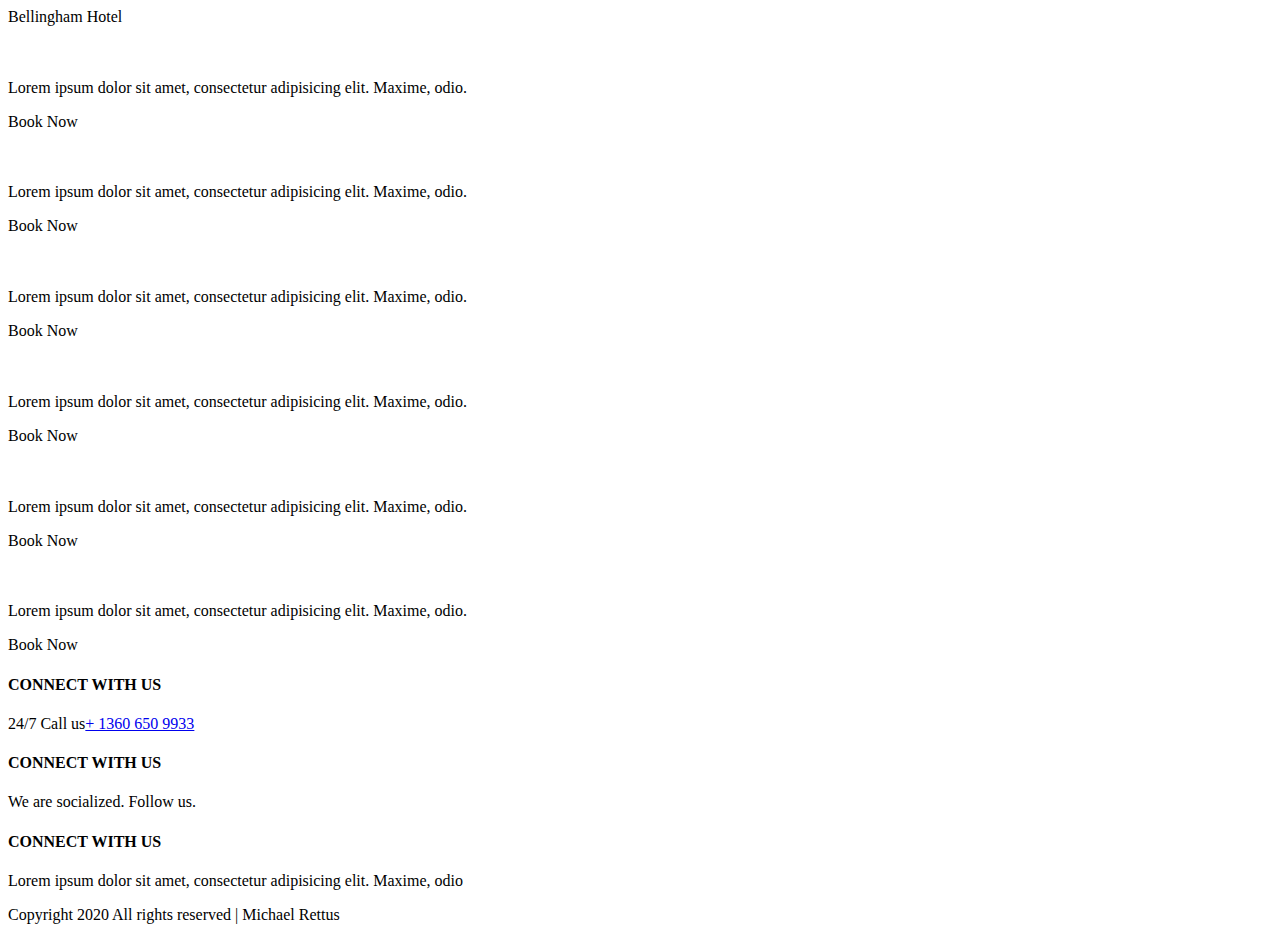
==== room.html @ 9e4bbabf "working on styling now" ====
<!DOCTYPE html>
<html lang="en">
<head>
    <meta charset="UTF-8">
    <meta name="viewport" content="width=device-width, initial-scale=1.0">
    <link rel="stylesheet" href="https://stackpath.bootstrapcdn.com/bootstrap/5.0.0-alpha2/css/bootstrap.min.css" integrity="sha384-DhY6onE6f3zzKbjUPRc2hOzGAdEf4/Dz+WJwBvEYL/lkkIsI3ihufq9hk9K4lVoK" crossorigin="anonymous">
    <title>Rooms | Bellingham Hotel</title>
</head>
<body>
    <div class="container">
        <div class="logo">Bellingham Hotel</div>
        <nav>

        </nav>
    </div>
    <div class="heroimage"></div>
    <div class="clearfix"></div>
    <main>
        <section class = "main-padding" class = "bg-color">
            <div class="container">
                <div class="rooms">
                    <div class="rooms-pic-1">
                        <figure><img class = "img"></figure><div class="rooms-body">
                            <h3 class = "rooms-heading"></h3>
                            <p>Lorem ipsum dolor sit amet, consectetur adipisicing elit. Maxime, odio.</p>
                            <p><a class = "button">Book Now</a></p>
                        </div>
                    </div>
                    <div class="rooms-pic-1">
                        <figure><img class = "img"></figure><div class="rooms-body">
                            <h3 class = "rooms-heading"></h3>
                            <p>Lorem ipsum dolor sit amet, consectetur adipisicing elit. Maxime, odio.</p>
                            <p><a class = "button">Book Now</a></p>
                        </div>
                    </div>
                    <div class="rooms-pic-1">
                        <figure><img class = "img"></figure><div class="rooms-body">
                            <h3 class = "rooms-heading"></h3>
                            <p>Lorem ipsum dolor sit amet, consectetur adipisicing elit. Maxime, odio.</p>
                            <p><a class = "button">Book Now</a></p>
                        </div>
                    </div>
                    <div class="rooms-pic-1">
                        <figure><img class = "img"></figure><div class="rooms-body">
                            <h3 class = "rooms-heading"></h3>
                            <p>Lorem ipsum dolor sit amet, consectetur adipisicing elit. Maxime, odio.</p>
                            <p><a class = "button">Book Now</a></p>
                        </div>
                    </div>
                    <div class="rooms-pic-1">
                        <figure><img class = "img"></figure><div class="rooms-body">
                            <h3 class = "rooms-heading"></h3>
                            <p>Lorem ipsum dolor sit amet, consectetur adipisicing elit. Maxime, odio.</p>
                            <p><a class = "button">Book Now</a></p>
                        </div>
                    </div>
                    <div class="rooms-pic-1">
                        <figure><img class = "img"></figure><div class="rooms-body">
                            <h3 class = "rooms-heading"></h3>
                            <p>Lorem ipsum dolor sit amet, consectetur adipisicing elit. Maxime, odio.</p>
                            <p><a class = "button">Book Now</a></p>
                        </div>
                    </div>
                </div>
            </div>
        </section>
    </main>
    <footer class ="main-footer">
        <div class="container">
            <div class="footer">
                <h4 class="sub-heading">CONNECT WITH US</h4>
                <p>24/7 Call us<a href ="#">+ 1360 650 9933</a></p>
            </div>
            <div class="footer">
                <h4 class="sub-heading">CONNECT WITH US</h4>
                <p>We are socialized. Follow us.</p>
            </div>
            <div class="footer">
                <h4 class="sub-heading">CONNECT WITH US</h4>
                <p>Lorem ipsum dolor sit amet, consectetur adipisicing elit. Maxime, odio</p>
            </div>
        </div>
        <div class="copyright"><i class="far fa-copyright"></i>Copyright 2020 All rights reserved | Michael Rettus</div>
    </footer>
    <script src="https://stackpath.bootstrapcdn.com/bootstrap/5.0.0-alpha2/js/bootstrap.bundle.min.js" integrity="sha384-BOsAfwzjNJHrJ8cZidOg56tcQWfp6y72vEJ8xQ9w6Quywb24iOsW913URv1IS4GD" crossorigin="anonymous"></script>   
</body>
</html>
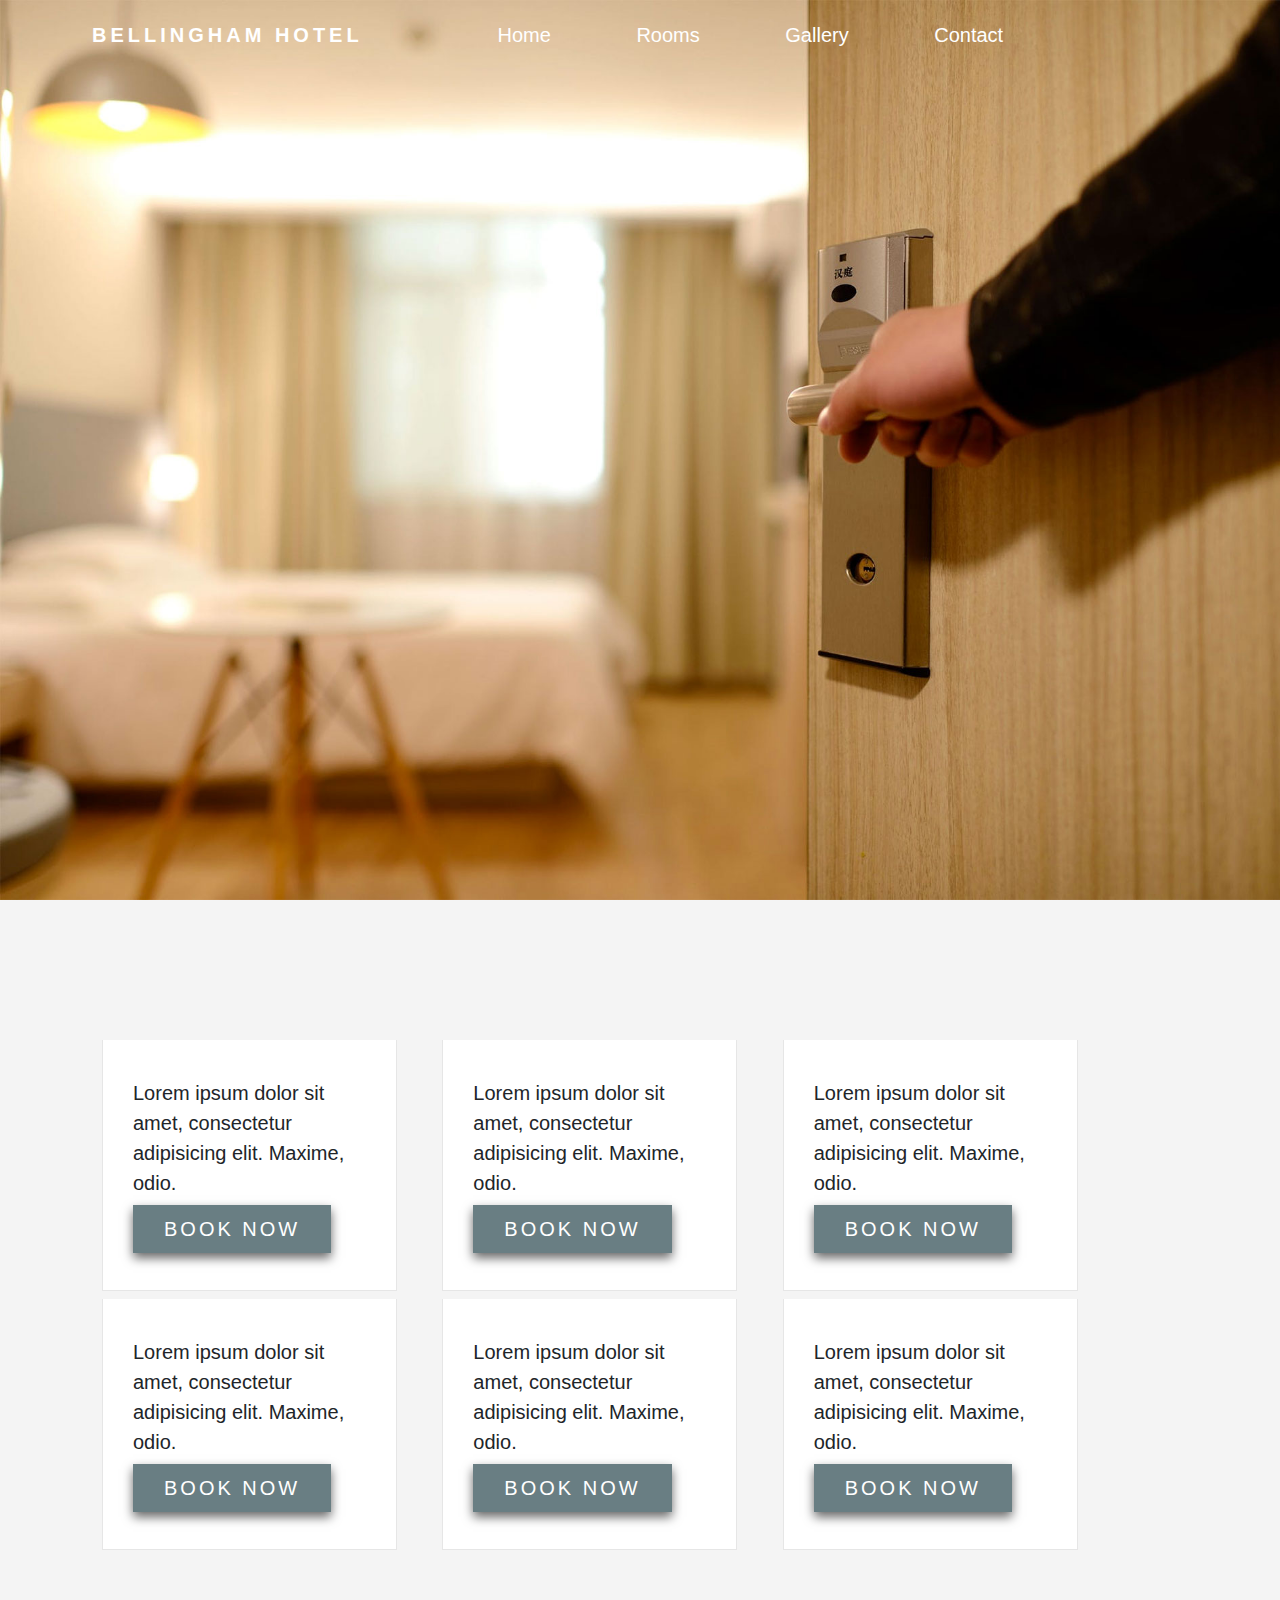
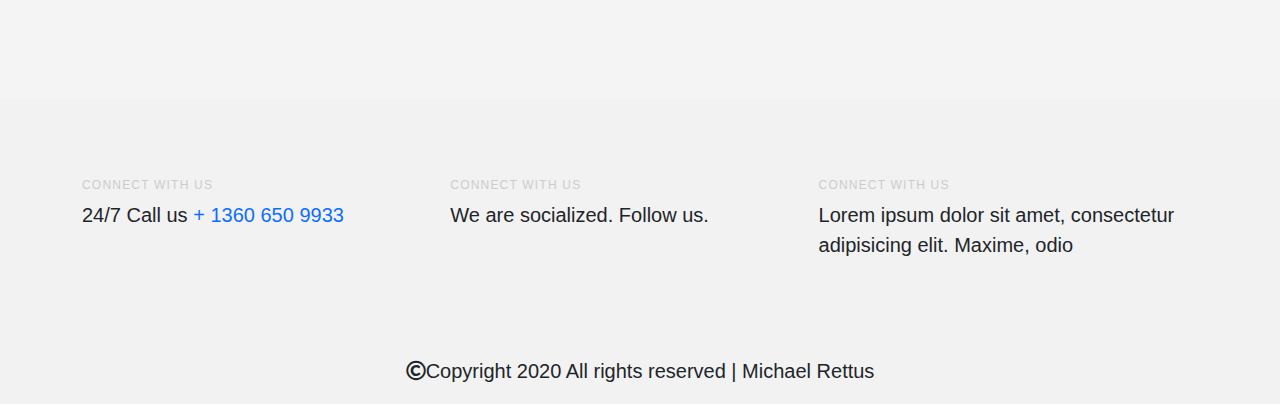
==== commit 1dbb448f: "home page styling complete" ====
--- a/room.html
+++ b/room.html
@@ -4,15 +4,21 @@
     <meta charset="UTF-8">
     <meta name="viewport" content="width=device-width, initial-scale=1.0">
     <link rel="stylesheet" href="https://stackpath.bootstrapcdn.com/bootstrap/5.0.0-alpha2/css/bootstrap.min.css" integrity="sha384-DhY6onE6f3zzKbjUPRc2hOzGAdEf4/Dz+WJwBvEYL/lkkIsI3ihufq9hk9K4lVoK" crossorigin="anonymous">
+    <link rel = "stylesheet" href = "css/main.css">
     <title>Rooms | Bellingham Hotel</title>
 </head>
 <body>
-    <div class="container">
-        <div class="logo">Bellingham Hotel</div>
-        <nav>
-
-        </nav>
-    </div>
+    <header>
+        <div class="container">
+            <div class="logo">Bellingham Hotel</div>
+            <nav>
+                <a href="./index.html">Home</a>
+                <a href="./room.html">Rooms</a>
+                <a href="#">Gallery</a>
+                <a href="#">Contact</a>
+            </nav>
+        </div>
+    </header>
     <div class="heroimage"></div>
     <div class="clearfix"></div>
     <main>
@@ -69,7 +75,7 @@
         <div class="container">
             <div class="footer">
                 <h4 class="sub-heading">CONNECT WITH US</h4>
-                <p>24/7 Call us<a href ="#">+ 1360 650 9933</a></p>
+                <p>24/7 Call us<a href ="#"> + 1360 650 9933</a></p>
             </div>
             <div class="footer">
                 <h4 class="sub-heading">CONNECT WITH US</h4>
--- a/css/main.css
+++ b/css/main.css
@@ -0,0 +1,180 @@
+@charset "UTF-8";
+@import url("https://fonts.googleapis.com/css?family=Nunito:300,400,700");
+@import url("https://stackpath.bootstrapcdn.com/bootstrap/5.0.0-alpha1/css/bootstrap.min.css");
+@import url("https://use.fontawesome.com/releases/v5.13.1/css/all.css");
+universal {
+  box-sizing: border-box;
+}
+
+body {
+  background-color: #f4f4f4;
+  margin: 0px;
+  padding: 0px;
+  font: 20px/1.5 ‘Nunito’, sans-serif;
+}
+
+header {
+  position: absolute;
+  top: 0px;
+  left: 0px;
+  width: 100%;
+  z-index: 5;
+}
+
+.logo {
+  text-transform: uppercase;
+  letter-spacing: .2em;
+  font-weight: 700;
+  color: white;
+  float: left;
+  padding: 1em 3.5em 1em 0.5em;
+}
+
+nav {
+  background: transparent !important;
+  text-align: center;
+  padding: 1em 3.5em 1em 0.5em;
+}
+
+nav a {
+  padding: 1em 3.5em 1em 0.5em;
+  display: inline block;
+  color: white;
+}
+
+a {
+  transition: .3s all ease;
+  -webkit-transition: none;
+  -o-transition: none;
+  text-decoration: none;
+}
+
+.heroimage {
+  background: url(../images/home.jpg);
+  background-size: cover;
+  height: 100vh;
+}
+
+.main-padding {
+  padding: 7em 0em;
+}
+
+.sideleft {
+  float: left;
+  width: 30%;
+  text-align: center;
+}
+
+.sub-heading {
+  text-transform: uppercase;
+  font-size: 12px;
+  color: #cccccc;
+  letter-spacing: .1em;
+}
+
+.heading {
+  font-size: 50px;
+  margin-bottom: 30px;
+}
+
+.button {
+  background-color: #697e83;
+  transition: .3s all ease;
+  padding: 12px 30px;
+  margin-top: 1em;
+  text-transform: uppercase;
+  letter-spacing: .15em;
+  color: #fff;
+  border: 1px solid #697e83;
+  cursor: pointer;
+  box-shadow: 0 5px 10px rgba(0, 0, 0, 0.6);
+}
+
+.button:hover {
+  color: #697e83;
+  background-color: #ffffff;
+}
+
+.sideright {
+  float: right;
+  width: 60%;
+}
+
+.bg-color {
+  background-color: #f8f9fa !important;
+}
+
+.feature {
+  text-align: center;
+}
+
+.feature-image {
+  position: relative;
+  text-align: center;
+}
+
+.feature-image img {
+  display: inline block;
+  width: 300px;
+  margin: 1em;
+}
+
+.newsletter {
+  padding: 2em;
+  color: white;
+  background: #35424a;
+  overflow: hidden;
+}
+
+.newsletter h1 {
+  float: left;
+  padding-top: 0.7em;
+}
+
+.newsletter form {
+  float: right;
+  margin: 10px;
+}
+
+.newsletter input[type="email"] {
+  padding: 20px 30px;
+  height: 2.8em;
+  width: 250px;
+  outline: none;
+}
+
+.footer {
+  float: left;
+  width: 33%;
+  align-content: center;
+  margin-bottom: 4em;
+}
+
+.main-footer {
+  padding: 4em 0em 0.9em 0em;
+  background: #f2f2f2;
+}
+
+.copyright {
+  clear: left;
+  text-align: center;
+}
+
+.rooms-pic-1 {
+  max-width: 30%;
+  display: inline-block;
+  position: relative;
+  overflow: hidden;
+  padding: 0 1em;
+}
+
+.rooms-pic-1 figure {
+  float: left;
+}
+
+.rooms-body {
+  background: white !important;
+  padding: 30px;
+  border: 1px solid #e6e6e6;
+  border-top: none;
+}
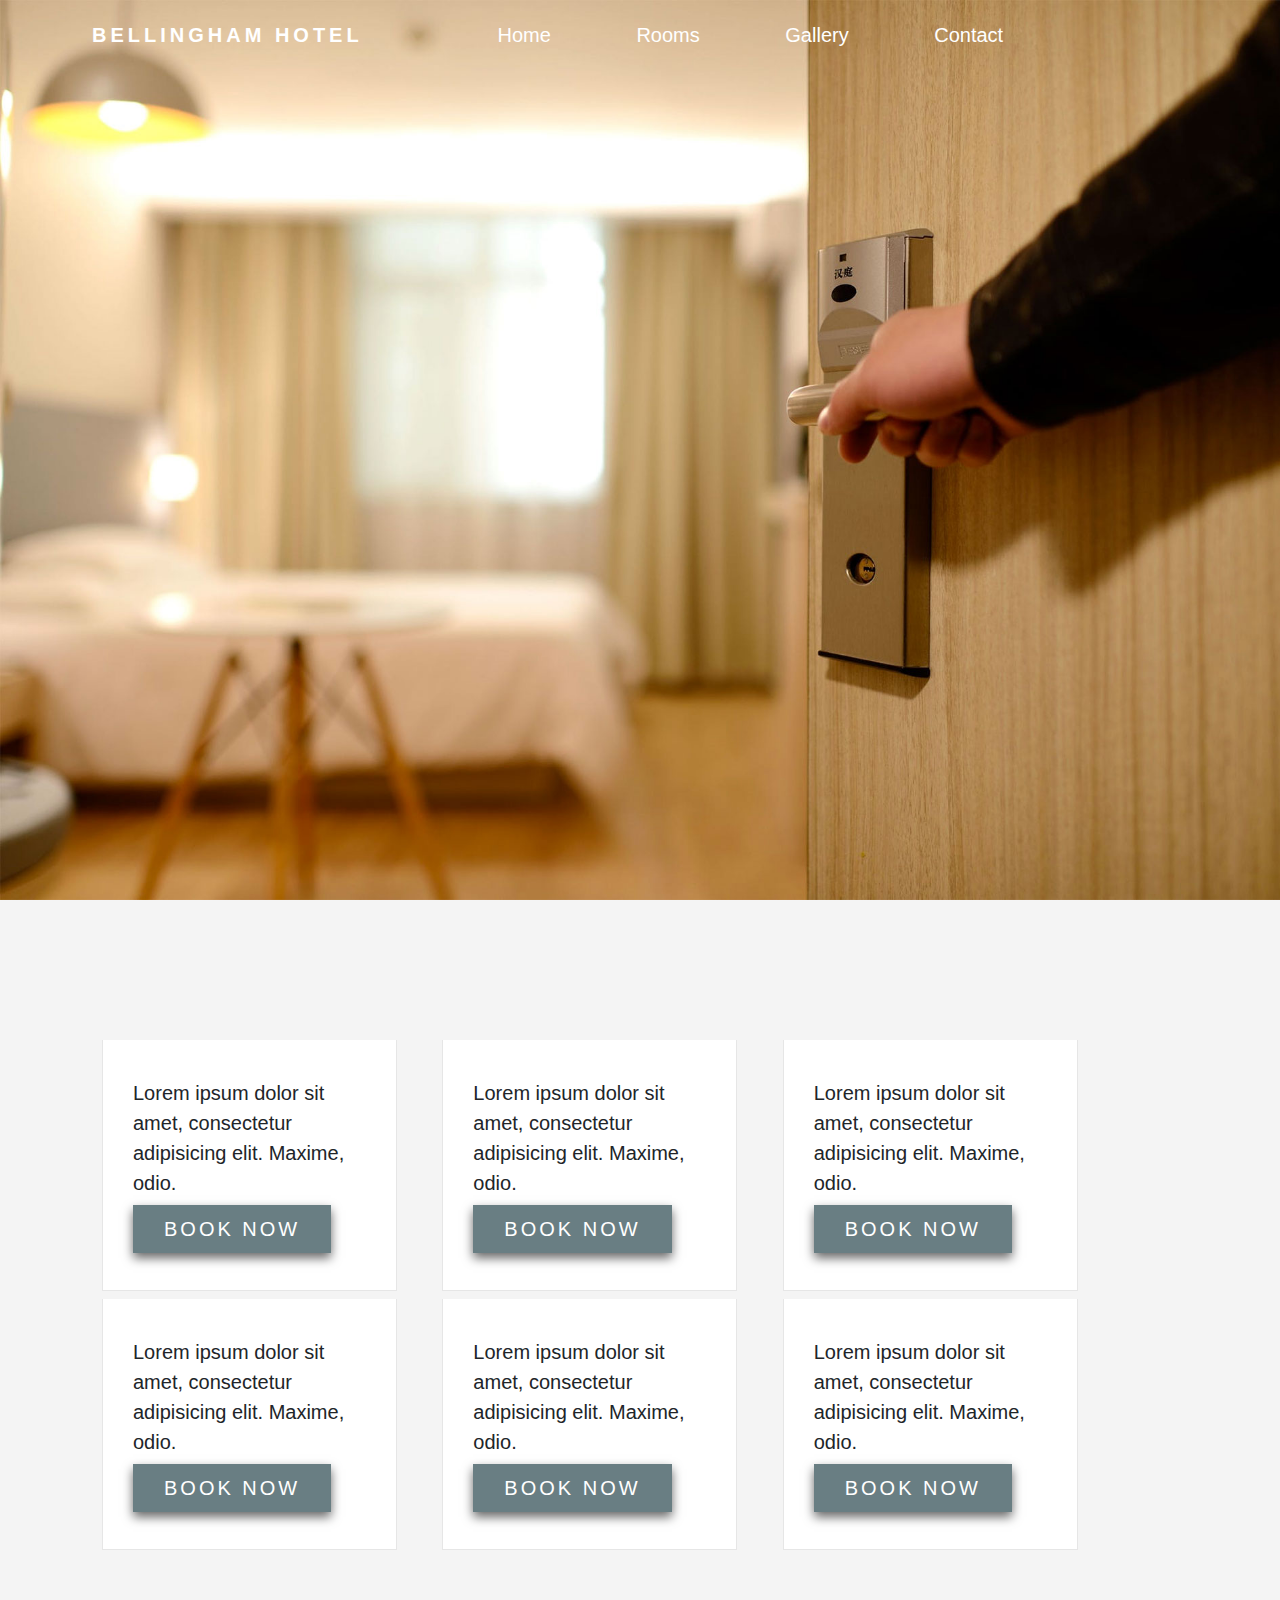
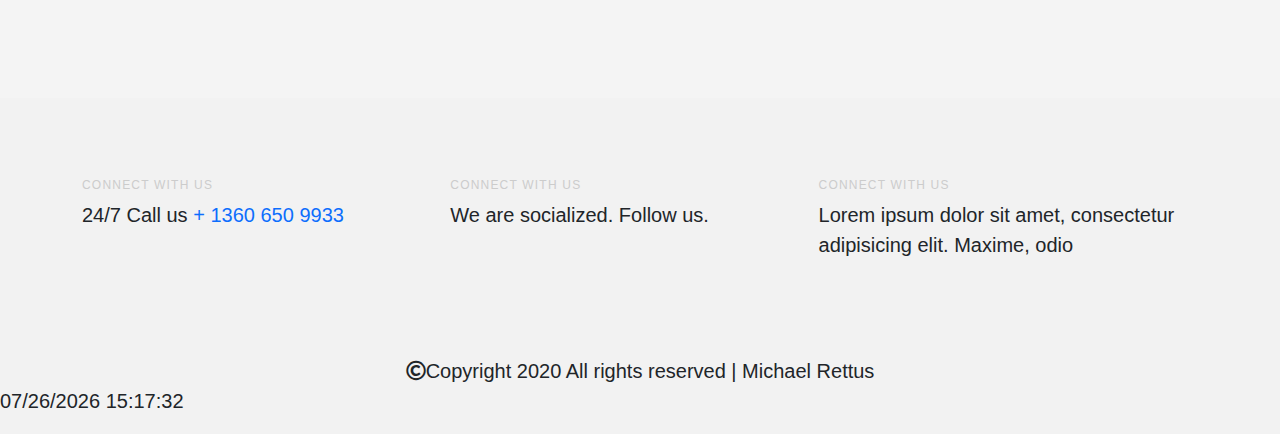
==== commit 9ea6bbae: "could be done?" ====
--- a/room.html
+++ b/room.html
@@ -87,6 +87,7 @@
             </div>
         </div>
         <div class="copyright"><i class="far fa-copyright"></i>Copyright 2020 All rights reserved | Michael Rettus</div>
+        <script> var date = document.lastModified; document.write(date); </script> 
     </footer>
     <script src="https://stackpath.bootstrapcdn.com/bootstrap/5.0.0-alpha2/js/bootstrap.bundle.min.js" integrity="sha384-BOsAfwzjNJHrJ8cZidOg56tcQWfp6y72vEJ8xQ9w6Quywb24iOsW913URv1IS4GD" crossorigin="anonymous"></script>   
 </body>
--- a/css/main.css
+++ b/css/main.css
@@ -178,3 +178,8 @@
   border: 1px solid #e6e6e6;
   border-top: none;
 }
+
+figure .img {
+  max-width: 100%;
+  height: auto;
+}
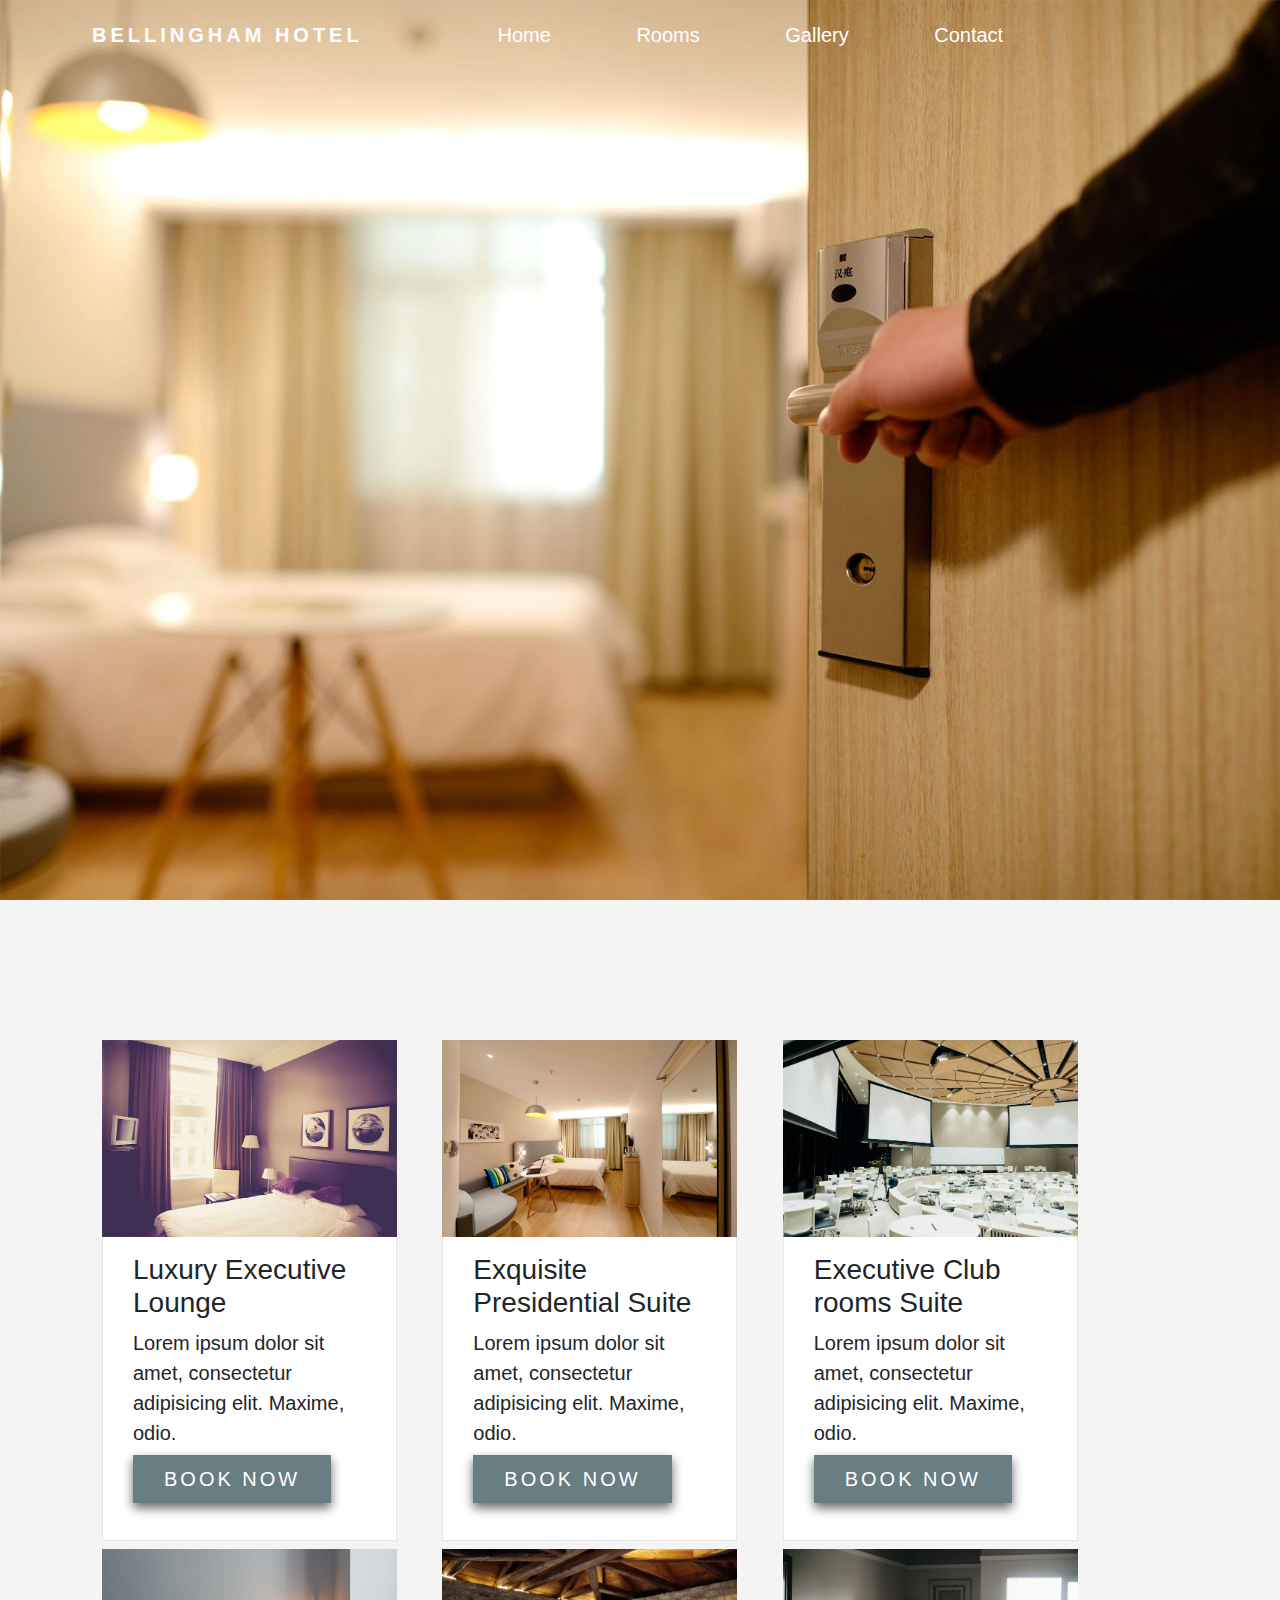
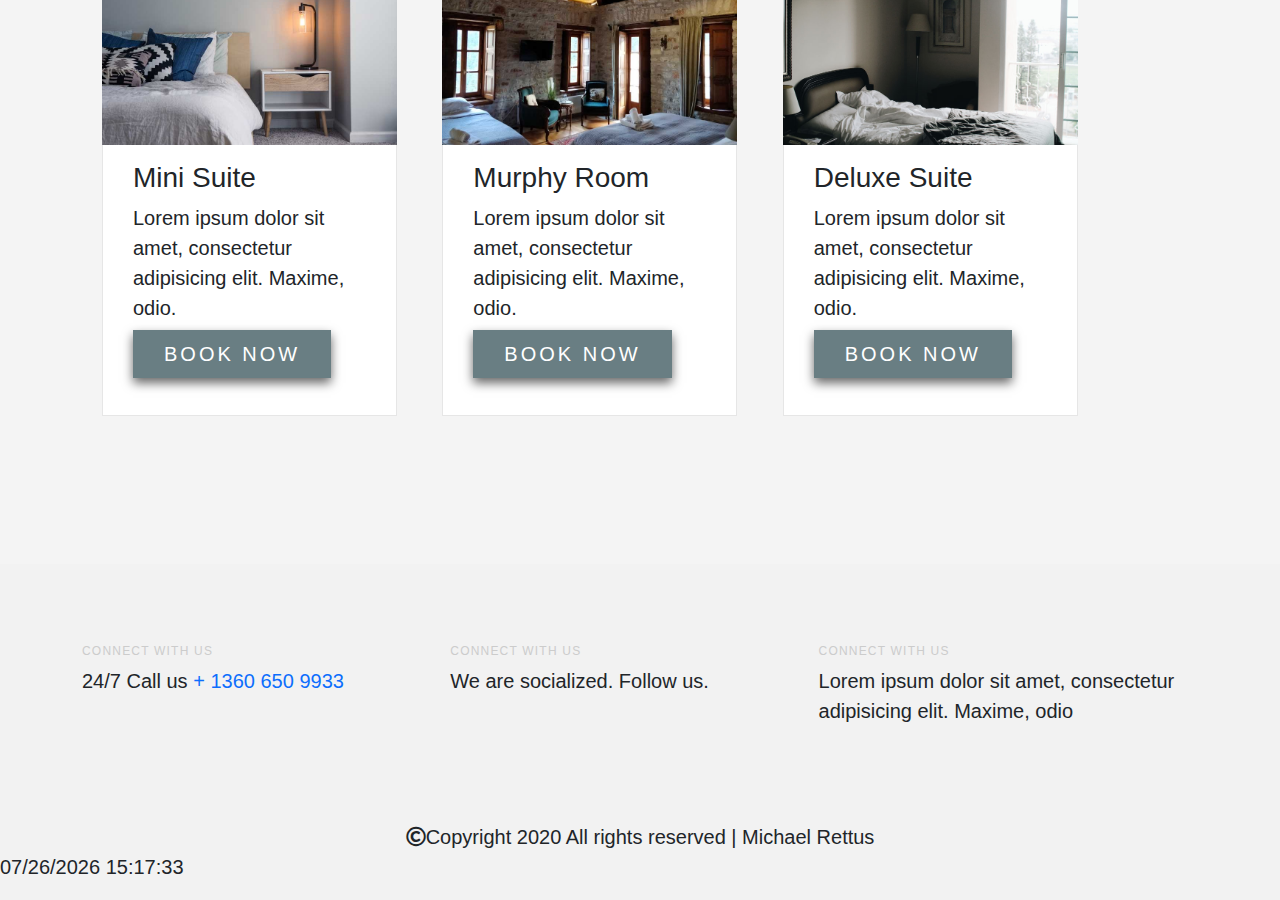
==== commit ebf6e90e: "yep it's done now" ====
--- a/room.html
+++ b/room.html
@@ -26,43 +26,43 @@
             <div class="container">
                 <div class="rooms">
                     <div class="rooms-pic-1">
-                        <figure><img class = "img"></figure><div class="rooms-body">
-                            <h3 class = "rooms-heading"></h3>
+                        <figure><img class = "img" src = "images/img_3.jpg"></figure><div class="rooms-body">
+                            <h3 class = "rooms-heading">Luxury Executive Lounge</h3>
                             <p>Lorem ipsum dolor sit amet, consectetur adipisicing elit. Maxime, odio.</p>
                             <p><a class = "button">Book Now</a></p>
                         </div>
                     </div>
                     <div class="rooms-pic-1">
-                        <figure><img class = "img"></figure><div class="rooms-body">
-                            <h3 class = "rooms-heading"></h3>
+                        <figure><img class = "img" src = "images/img_1.jpg"></figure><div class="rooms-body">
+                            <h3 class = "rooms-heading">Exquisite Presidential Suite</h3>
                             <p>Lorem ipsum dolor sit amet, consectetur adipisicing elit. Maxime, odio.</p>
                             <p><a class = "button">Book Now</a></p>
                         </div>
                     </div>
                     <div class="rooms-pic-1">
-                        <figure><img class = "img"></figure><div class="rooms-body">
-                            <h3 class = "rooms-heading"></h3>
+                        <figure><img class = "img" src = "images/img_5.jpg"></figure><div class="rooms-body">
+                            <h3 class = "rooms-heading">Executive Club rooms Suite</h3>
                             <p>Lorem ipsum dolor sit amet, consectetur adipisicing elit. Maxime, odio.</p>
                             <p><a class = "button">Book Now</a></p>
                         </div>
                     </div>
                     <div class="rooms-pic-1">
-                        <figure><img class = "img"></figure><div class="rooms-body">
-                            <h3 class = "rooms-heading"></h3>
+                        <figure><img class = "img" src = "images/img_11.jpg"></figure><div class="rooms-body">
+                            <h3 class = "rooms-heading">Mini Suite</h3>
                             <p>Lorem ipsum dolor sit amet, consectetur adipisicing elit. Maxime, odio.</p>
                             <p><a class = "button">Book Now</a></p>
                         </div>
                     </div>
                     <div class="rooms-pic-1">
-                        <figure><img class = "img"></figure><div class="rooms-body">
-                            <h3 class = "rooms-heading"></h3>
+                        <figure><img class = "img" src = "images/img_12.jpg"></figure><div class="rooms-body">
+                            <h3 class = "rooms-heading">Murphy Room</h3>
                             <p>Lorem ipsum dolor sit amet, consectetur adipisicing elit. Maxime, odio.</p>
                             <p><a class = "button">Book Now</a></p>
                         </div>
                     </div>
                     <div class="rooms-pic-1">
-                        <figure><img class = "img"></figure><div class="rooms-body">
-                            <h3 class = "rooms-heading"></h3>
+                        <figure><img class = "img" src = "images/img_14.jpg"></figure><div class="rooms-body">
+                            <h3 class = "rooms-heading">Deluxe Suite</h3>
                             <p>Lorem ipsum dolor sit amet, consectetur adipisicing elit. Maxime, odio.</p>
                             <p><a class = "button">Book Now</a></p>
                         </div>
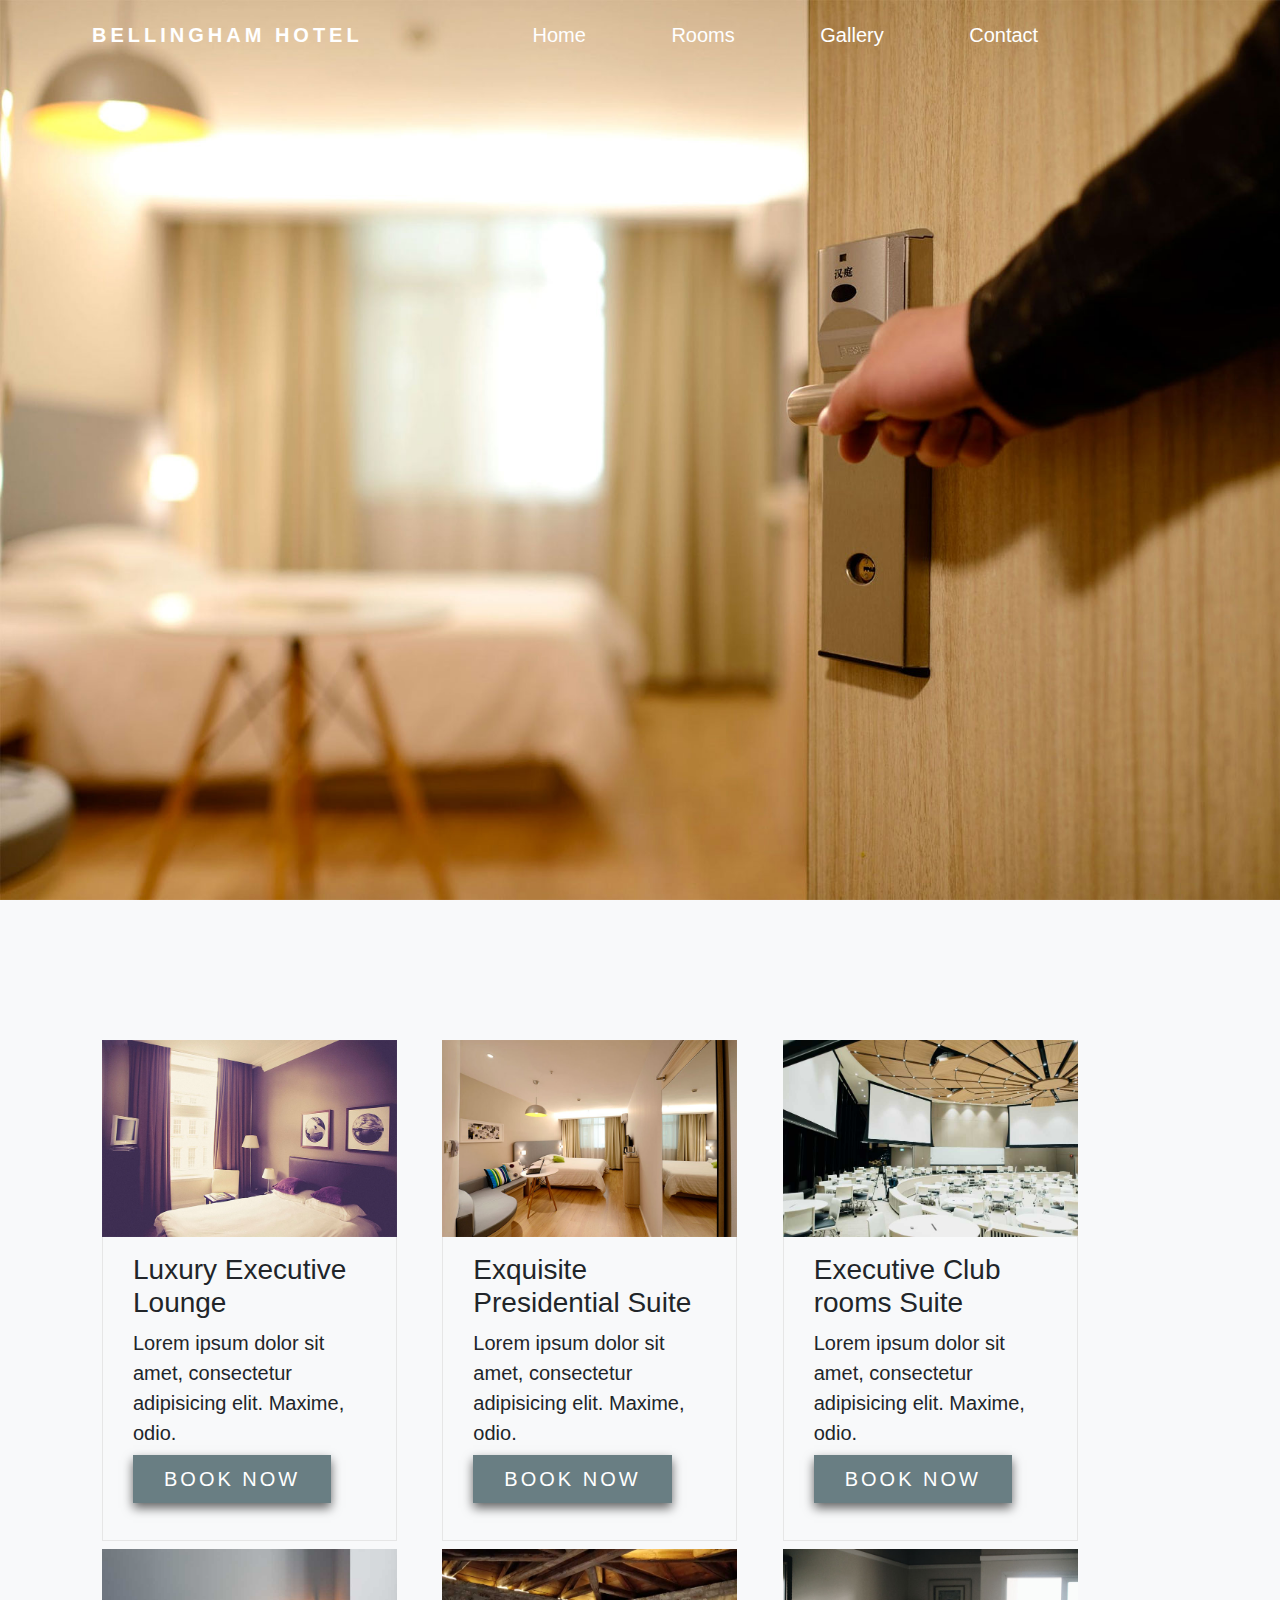
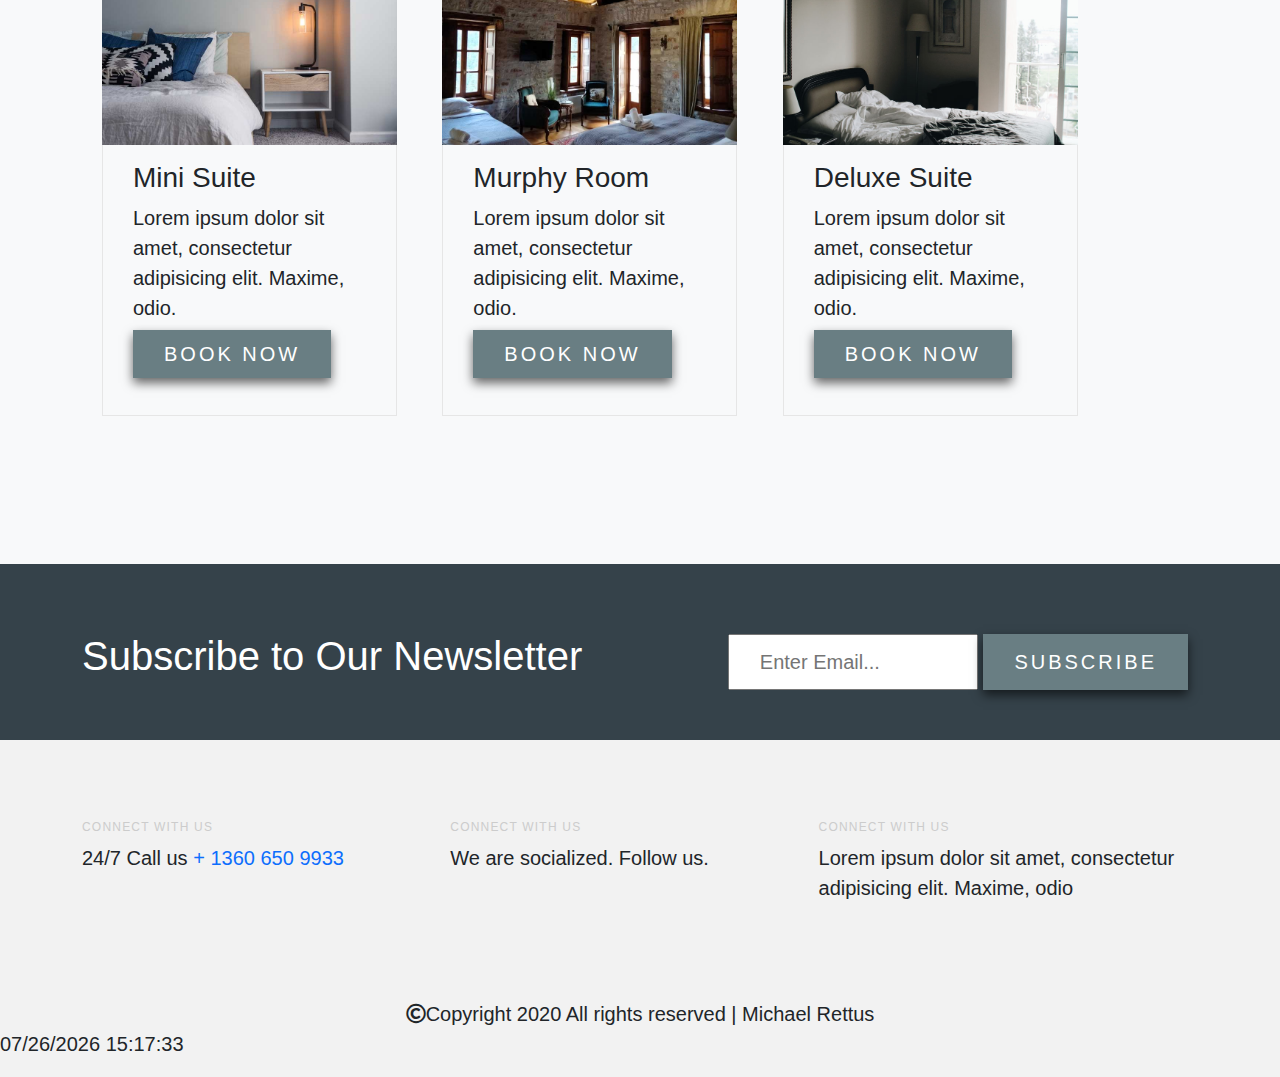
==== commit 5f8af955: "2nd week final touches" ====
--- a/room.html
+++ b/room.html
@@ -14,8 +14,8 @@
             <nav>
                 <a href="./index.html">Home</a>
                 <a href="./room.html">Rooms</a>
-                <a href="#">Gallery</a>
-                <a href="#">Contact</a>
+                <a href="./gallery.html">Gallery</a>
+                <a href="./contact.html">Contact</a>
             </nav>
         </div>
     </header>
@@ -70,6 +70,16 @@
                 </div>
             </div>
         </section>
+        <div class="clearfix"></div>
+        <section class = "newsletter">
+            <div class="container">
+                <h1>Subscribe to Our Newsletter</h1>
+                <form>
+                    <input type = "email" placeholder="Enter Email...">
+                    <button type = "submit" class = "button">Subscribe</button>
+                </form>
+            </div>
+        </section>
     </main>
     <footer class ="main-footer">
         <div class="container">
--- a/css/main.css
+++ b/css/main.css
@@ -7,7 +7,7 @@
 }
 
 body {
-  background-color: #f4f4f4;
+  background: #f4f4f4f4;
   margin: 0px;
   padding: 0px;
   font: 20px/1.5 ‘Nunito’, sans-serif;
@@ -33,7 +33,6 @@
 nav {
   background: transparent !important;
   text-align: center;
-  padding: 1em 3.5em 1em 0.5em;
 }
 
 nav a {
@@ -57,6 +56,7 @@
 
 .main-padding {
   padding: 7em 0em;
+  background-color: #f8f9fa;
 }
 
 .sideleft {
@@ -173,7 +173,6 @@
 }
 
 .rooms-body {
-  background: white !important;
   padding: 30px;
   border: 1px solid #e6e6e6;
   border-top: none;
@@ -183,3 +182,46 @@
   max-width: 100%;
   height: auto;
 }
+
+.contactform input[type=text], .contactform input[type=email], .contactform textarea {
+  display: block;
+  width: 100%;
+  padding: 0.375rem 0.75rem;
+  font-size: 1rem;
+  line-height: 1.5;
+  color: #495057;
+  background-color: white;
+  background-clip: padding-box;
+  border: 1px solid #ced4da;
+}
+
+.contactform {
+  width: 70%;
+  padding-bottom: 4em;
+  margin: auto;
+}
+
+.item {
+  width: 330px;
+  display: inline-block;
+  margin: 1rem;
+  position: relative;
+  box-shadow: 0 1px 3px rgba(0, 0, 0, 0.12), 0 1px 2px rgba(0, 0, 0, 0.24);
+  transition: all 0.3s cubic-bezier(0.25, 0.8, 0.25, 1);
+}
+
+.item img {
+  width: 100%;
+  height: 100%;
+}
+
+.item img:hover {
+  box-shadow: 0 8px 16px rgba(0, 0, 0, 0.25), 0 5px 5px rgba(0, 0, 0, 0.22);
+  cursor: pointer;
+}
+
+nav a {
+  padding: 1em2 0.5em;
+  display: inline-block;
+  color: #fff;
+}
